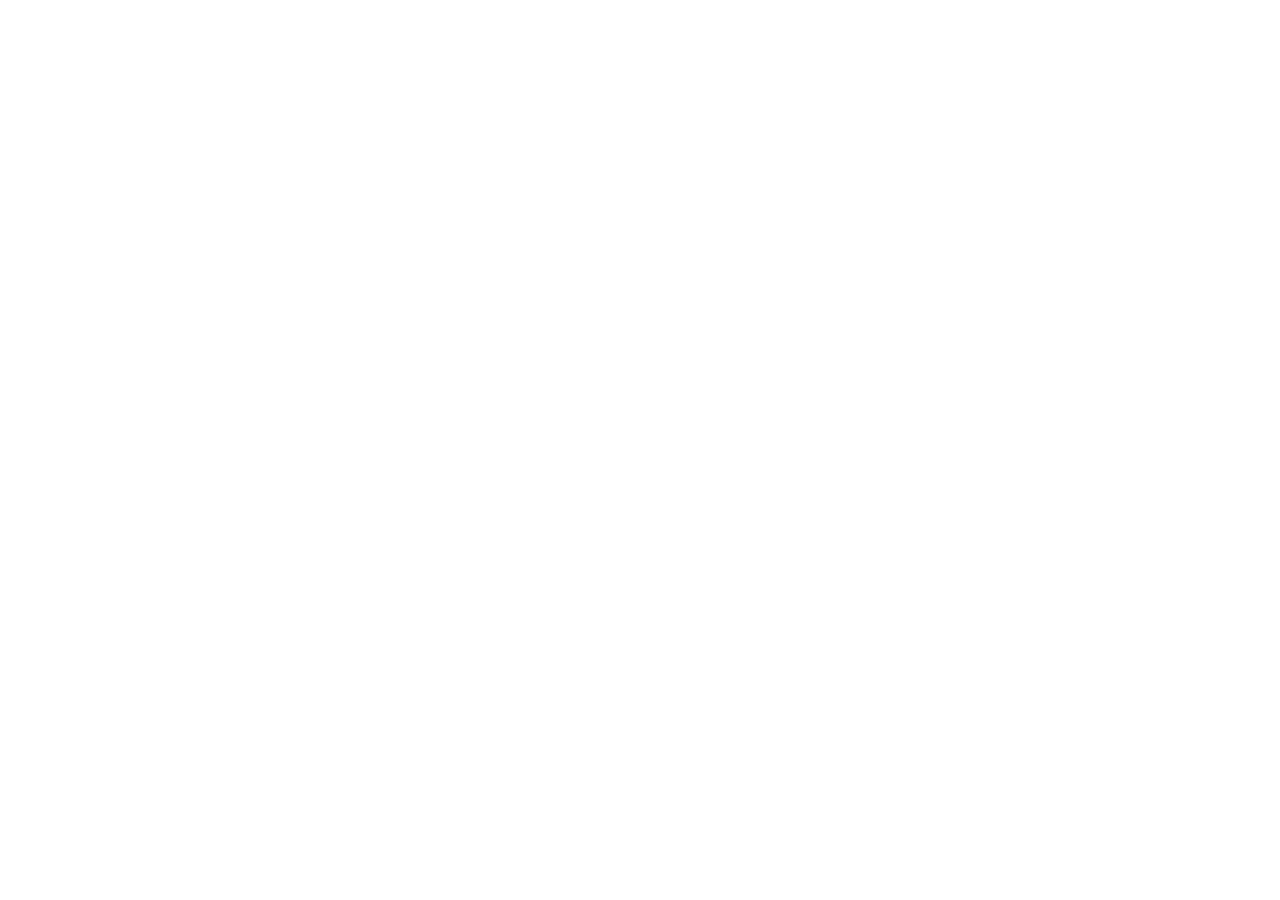
==== index.html @ 4c7b46f9 "初期設定" ====
<!DOCTYPE html>
<html lang="en">
<head>
    <meta charset="UTF-8">
    <meta name="viewport" content="width=device-width, initial-scale=1.0">
    <title>kadai03_memo</title>
</head>
<body>
    

    
</body>
</html>
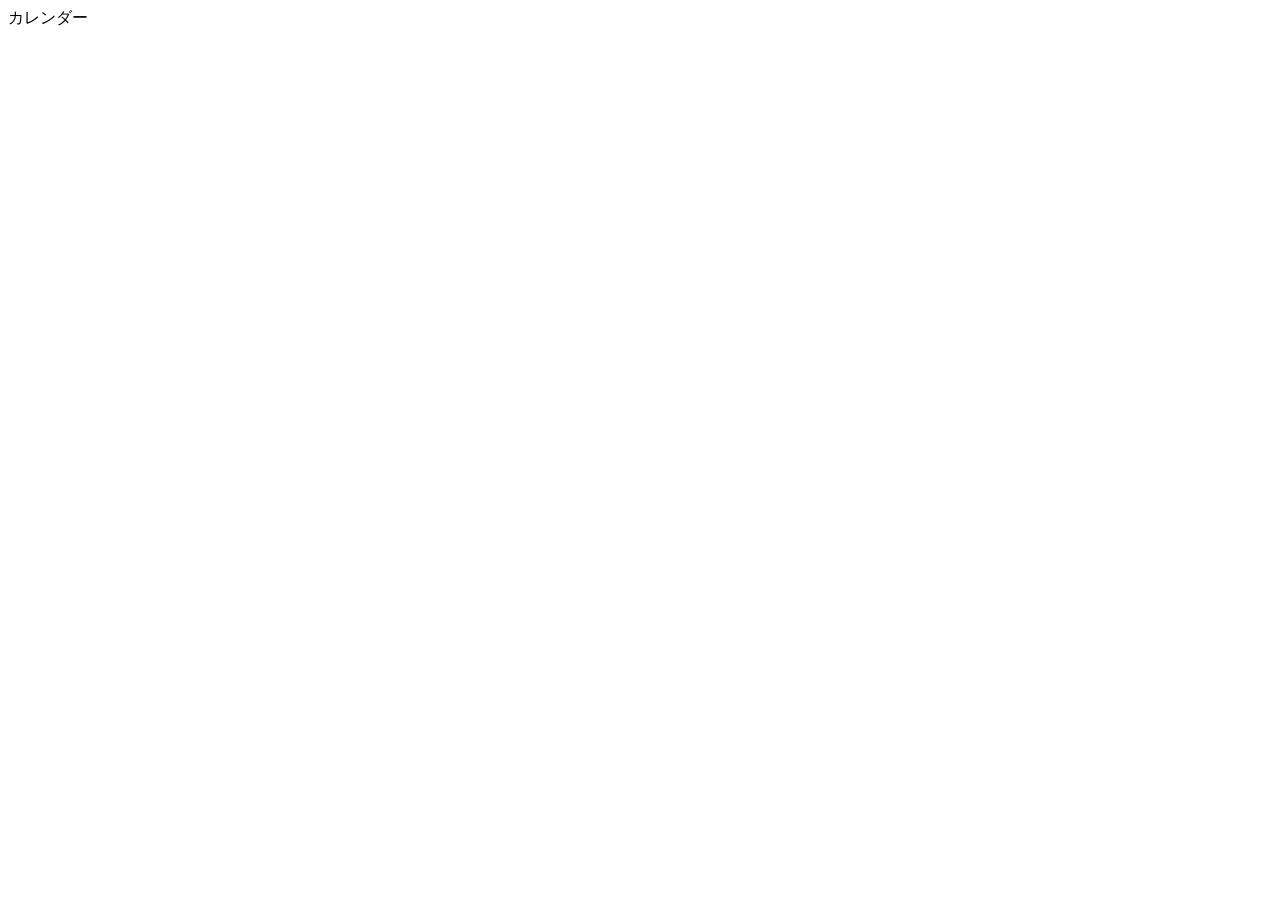
==== commit 128421ef: "develop追加" ====
--- a/index.html
+++ b/index.html
@@ -7,7 +7,7 @@
 </head>
 <body>
     
+カレンダー
 
-    
 </body>
 </html>
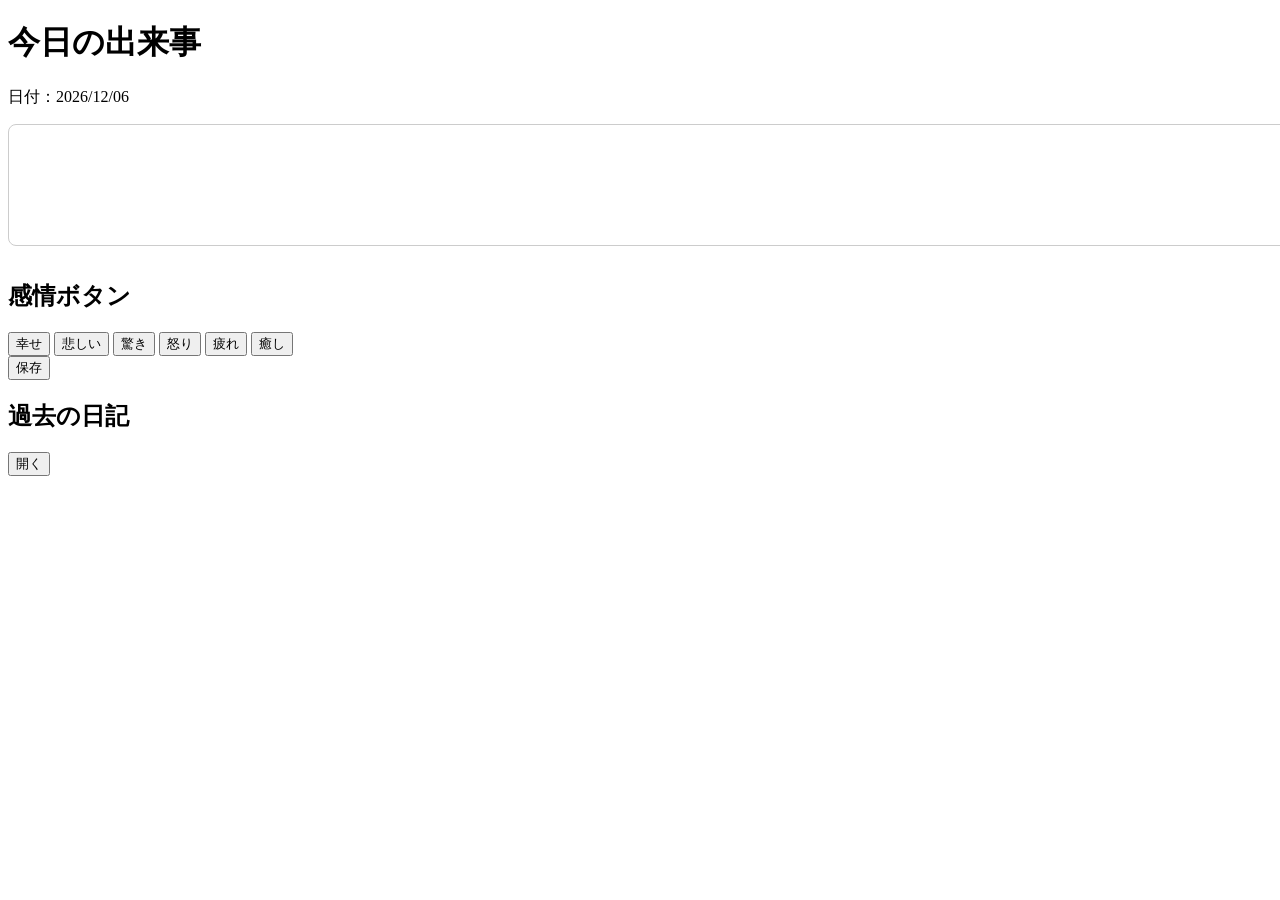
==== commit bae94852: "保存ボタンと開くボタン" ====
--- a/index.html
+++ b/index.html
@@ -3,11 +3,134 @@
 <head>
     <meta charset="UTF-8">
     <meta name="viewport" content="width=device-width, initial-scale=1.0">
+    <link rel="stylesheet" href="./style.css">
     <title>kadai03_memo</title>
+    <script src="https://code.jquery.com/jquery-3.6.0.min.js"></script>
 </head>
 <body>
+    <h1>今日の出来事</h1>
+    <p id="todayDate"></p><!-- 日付が表示される  -->
+    <textarea  id="todayDiary"></textarea>
+
+    <h2>感情ボタン</h2>
+    <button id="happy">幸せ</button>
+    <button id="sad">悲しい</button>
+    <button id="surprise">驚き</button>
+    <button id="anger">怒り</button>
+    <button id="Fatigue">疲れ</button>
+    <button id="Healing">癒し</button><br>
+
+
+    <button id="saveBtn">保存</button>
+
+
+    <h2>過去の日記</h2>
+    <div id ="diaryList"></div>
+
+    <button id="diaryListBtn">開く</button>
+
+
+ 
+
+    <!--  -->
+    <script>
+
+        let selectedEmotion = "";
+        // 今日の日付
+        $(document).ready(function(){
+            // ready：ページ読み込みが完了したらこの中の処理を実行する。document＝HTML全体のこと
+            
+            const today = new Date ();　// new Date =今の日付と時刻の取得。それを変数に代入
+            const dateStr = today.toLocaleDateString("ja-JP",{
+                // toLocaleDateString＝日付を日本語の形式で表示するための関数「yyyt/mm/dd」
+                // "ja-JP"：日本の書式（和暦ではなく西暦）で表示する
+                
+                year:"numeric",
+                month:"2-digit",
+                day:"2-digit"
+                //{ year: "numeric", month: "2-digit", day: "2-digit" }→ 年は4桁、月と日は2桁で出力
+            });
+            $("#todayDate").text("日付："+dateStr);//表示
+        });
+        
+        // 1保存ボタンを押すと保存ができるようにする
+        　　
+        $("#saveBtn").on("click",function(){
+            const text = $("#todayDiary").val().trim();
+                //1-1日記が空欄の場合
+                if (text===""){
+                    alert("日記が空白です！");
+                    return;
+                }
+
+                //1-2日記を日付、テキスト、感情ボタンで保存する場合
+                    //日付の保存
+            
+                        const today = new Date ();　// new Date =今の日付と時刻の取得。それを変数に代入
+                        const dateStr = today.toLocaleDateString("ja-JP",{
+                            
+                            year:"numeric",
+                            month:"2-digit",
+                            day:"2-digit"
+
+                        });
+
+                        // すでに保存されている日記一覧を取得(ローカルストレージは文字列しか保存できないためobject化)
+                        const diaries = JSON.parse(localStorage.getItem("diaries") || "[]");//diaries or 空白　を表示
+
+                        // 今回の入力内容(objectで名前の設定)
+                        let newEntry = {
+                            date: dateStr,
+                            text: $("#todayDiary").val().trim(),//trim()=空白での保存を弾き、無駄なデータ保存を防ぐことができる
+                            emotion: selectedEmotion || "未選択" 
+                        };
+
+
+                        // 配列に追加して保存
+                        diaries.push(newEntry);
+                        localStorage.setItem("diaries", JSON.stringify(diaries));
+
+
+            alert("保存しました");
+            $("#todayDiary").val("");//入力欄リセット
+            selectedEmotion = ""; //感情もリセット
+        })
+
+
+
+    //２開くボタンを押すと過去の日記が振り返れるようにする
     
-カレンダー
+            $("#diaryListBtn").on("click",function(){
+                const diaries =JSON.parse(localStorage.getItem("diaries")||"[]");
+                    //diaries　=　localStorageから出した日記の配列
+
+                $("#diaryList").empty();//前の表示リセット
+
+                if(diaries.length === 0){//もしdiariesの中身が０だったら
+                    $("#diaryList").append("保存された日記はありません")
+                    return;
+                }
+
+                diaries.reverse().forEach(entry => {
+                    //.reverse() は配列を 逆順に並び替える関数→新しい日記が先に表示される
+                    //.forEach(entry => { ... })配列の中の要素（ここでは日記）を 1件ずつ処理する関数.entry は 1件分の日記オブジェクト
+
+                    const html =`
+                    <div class="entry">
+                         <strong>📅 ${entry.date}</strong>｜感情：${entry.emotion}
+                         ${entry.text}
+                     </div> 
+                     `;
+                     $("#diaryList").append(html);               
+
+
+                });
+
+
+            });
+
+    </script>
+
 
 </body>
 </html>
--- a/style.css
+++ b/style.css
@@ -0,0 +1,10 @@
+textarea {
+    width: 100%;
+    height: 100px;
+    margin-bottom: 10px;
+    font-size: 16px;
+    padding: 10px;
+    border-radius: 8px;
+    border: 1px solid #ccc;
+    resize: none;
+}
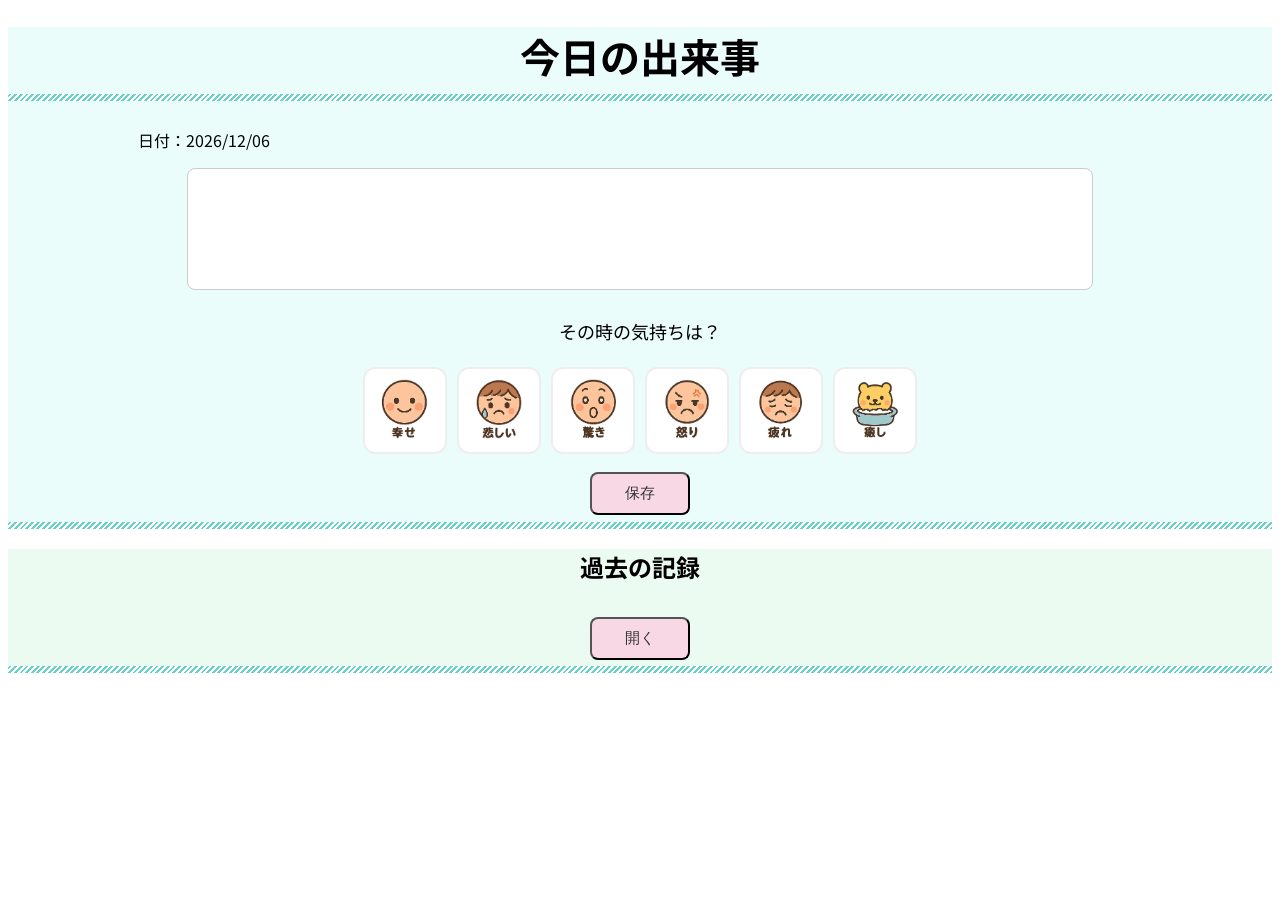
==== commit a8fee11d: "仮完成" ====
--- a/index.html
+++ b/index.html
@@ -4,32 +4,56 @@
     <meta charset="UTF-8">
     <meta name="viewport" content="width=device-width, initial-scale=1.0">
     <link rel="stylesheet" href="./style.css">
+    <link href="https://fonts.googleapis.com/css2?family=Noto+Sans+JP&display=swap" rel="stylesheet">
     <title>kadai03_memo</title>
     <script src="https://code.jquery.com/jquery-3.6.0.min.js"></script>
 </head>
 <body>
-    <h1>今日の出来事</h1>
-    <p id="todayDate"></p><!-- 日付が表示される  -->
-    <textarea  id="todayDiary"></textarea>
-
-    <h2>感情ボタン</h2>
-    <button id="happy">幸せ</button>
-    <button id="sad">悲しい</button>
-    <button id="surprise">驚き</button>
-    <button id="anger">怒り</button>
-    <button id="Fatigue">疲れ</button>
-    <button id="Healing">癒し</button><br>
+    <div class="today_color">
+            <h1>今日の出来事</h1>
+            <p id="todayDate"></p><!-- 日付が表示される  -->
+        
+        
+            <div class="text">
+            <textarea  id="todayDiary"></textarea>
+            </div>
 
 
-    <button id="saveBtn">保存</button>
+            <p class="select">その時の気持ちは？</p>
+            <div class="iconBtn">
+                <button id="happy" class="emotionBtn">
+                    <img src="./img/happy.jpeg" alt="幸せ"class="icon">
+                </button>
+                <button id="sad" class="emotionBtn">
+                    <img src="./img/sad.jpeg" alt="悲しい"class="icon">
+                </button>
+                <button id="surprise" class="emotionBtn">
+                    <img src="./img/suprise.jpeg" alt="驚き"class="icon">
+                </button>
+                <button id="anger" class="emotionBtn">
+                    <img src="./img/angry.jpeg" alt="怒り"class="icon">
+                </button>
+                <button id="Fatigue" class="emotionBtn">
+                    <img src="/img/fatigue.jpeg" alt="疲れ"class="icon">
+                </button>
+                <button id="Healing" class="emotionBtn">
+                    <img src="./img/hearing.jpeg" alt="癒し"class="icon">
+                </button><br>
+            </div>
 
+            <div class="DBtn">
+            <button id="saveBtn">保存</button>
+            </div>  
+     </div>
 
-    <h2>過去の日記</h2>
-    <div id ="diaryList"></div>
+     <div class="kako_color">
+            <h2>過去の記録</h2>
+            <div id ="diaryList"></div>
 
-    <button id="diaryListBtn">開く</button>
-
-
+            <div class="DBtn">
+            <button id="diaryListBtn">開く</button>
+            </div>
+    </div>
  
 
     <!--  -->
@@ -99,7 +123,7 @@
 
 
     //２開くボタンを押すと過去の日記が振り返れるようにする
-    
+
             $("#diaryListBtn").on("click",function(){
                 const diaries =JSON.parse(localStorage.getItem("diaries")||"[]");
                     //diaries　=　localStorageから出した日記の配列
@@ -117,7 +141,7 @@
 
                     const html =`
                     <div class="entry">
-                         <strong>📅 ${entry.date}</strong>｜感情：${entry.emotion}
+                         <strong>📅 ${entry.date}</strong>｜💛：${entry.emotion}｜📕：
                          ${entry.text}
                      </div> 
                      `;
@@ -129,6 +153,17 @@
 
             });
 
+
+        //3.感情ボタンの機能
+            $("#happy, #sad, #surprise, #anger, #Fatigue, #Healing").on("click", function () {
+             selectedEmotion = $(this).find("img").attr("alt"); // 子要素のimgからalt属性を取得
+
+        // ボタンの見た目を切り替える（選ばれたボタンを強調）
+            $("button").css("background-color", ""); // 一度全部リセット
+            $(this).css("background-color", "#6ad1c8"); // 選ばれたボタンだけ色をつける
+            });
+    
+
     </script>
 
 
--- a/style.css
+++ b/style.css
@@ -1,5 +1,16 @@
+body {
+    font-family: 'Noto Sans JP', sans-serif;
+  }
+  
+
+.text{
+    display: flex;
+    align-items: center;
+    justify-content: center;
+}
+
 textarea {
-    width: 100%;
+    width: 70%;
     height: 100px;
     margin-bottom: 10px;
     font-size: 16px;
@@ -7,4 +18,108 @@
     border-radius: 8px;
     border: 1px solid #ccc;
     resize: none;
+   
+}
+
+#todayDate{
+    margin-left: 130px;
+}
+
+h1 {
+    position: relative;
+    font-size: 40px;
+    text-align: center;
+    padding-bottom: 16px;
+}
+h1:after {
+    content: "";
+    position: absolute;
+    left: 0;
+    bottom: 0;
+    width: 100%;
+    height: 7px;
+    background: -webkit-repeating-linear-gradient(-45deg, #6ad1c8, #6ad1c8 2px, #fff 2px, #fff 4px);
+    background: repeating-linear-gradient(-45deg, #6ad1c8, #6ad1c8 2px, #fff 2px, #fff 4px);
+  }
+.select{
+    text-align: center;
+    font-size: 18px;
+}
+
+h2 {
+    text-align: center;
+}
+
+.iconBtn{
+    display: flex;
+    align-items: center;
+    justify-content: center;
+
+}
+
+.icon {
+    width: 60px;
+    border-radius: 8px;
+    
+}
+
+.emotionBtn{
+    background-color: white;
+    border: 2px solid #eee;
+    border-radius: 12px;
+    padding: 10px;
+    margin: 5px;
+}
+.emotionBtn:hover {
+    transform: scale(1.07);
+    border-color: #6ad1c8;
+  }
+
+.DBtn{
+    display: flex;
+    align-items: center;
+    justify-content: center; 
+    height: 70px; 
+    position: relative;
+}
+
+#saveBtn {
+    font-size: 15px;
+    display: block;
+    padding: 10px;
+    background-color:rgb(248, 216, 229);
+    color: #333;
+    width: 100px;
+    text-align: center;
+    border-radius: 8px;
+    
+}
+
+.DBtn::after{
+    content: "";
+    position: absolute;
+    left: 0;
+    bottom: 0;
+    width: 100%;
+    height: 7px;
+    background: -webkit-repeating-linear-gradient(-45deg, #6ad1c8, #6ad1c8 2px, #fff 2px, #fff 4px);
+    background: repeating-linear-gradient(-45deg, #6ad1c8, #6ad1c8 2px, #fff 2px, #fff 4px);
+  }
+
+#diaryListBtn{
+    font-size: 15px;
+    display: block;
+    padding: 10px;
+    background-color: rgb(248, 216, 229);
+    color: #333;
+    width: 100px;
+    text-align: center;
+    border-radius: 8px;
+}
+
+.today_color{
+    background-color: rgb(234, 253, 251);
+}
+.kako_color{
+    background-color: #def8e990;
 }
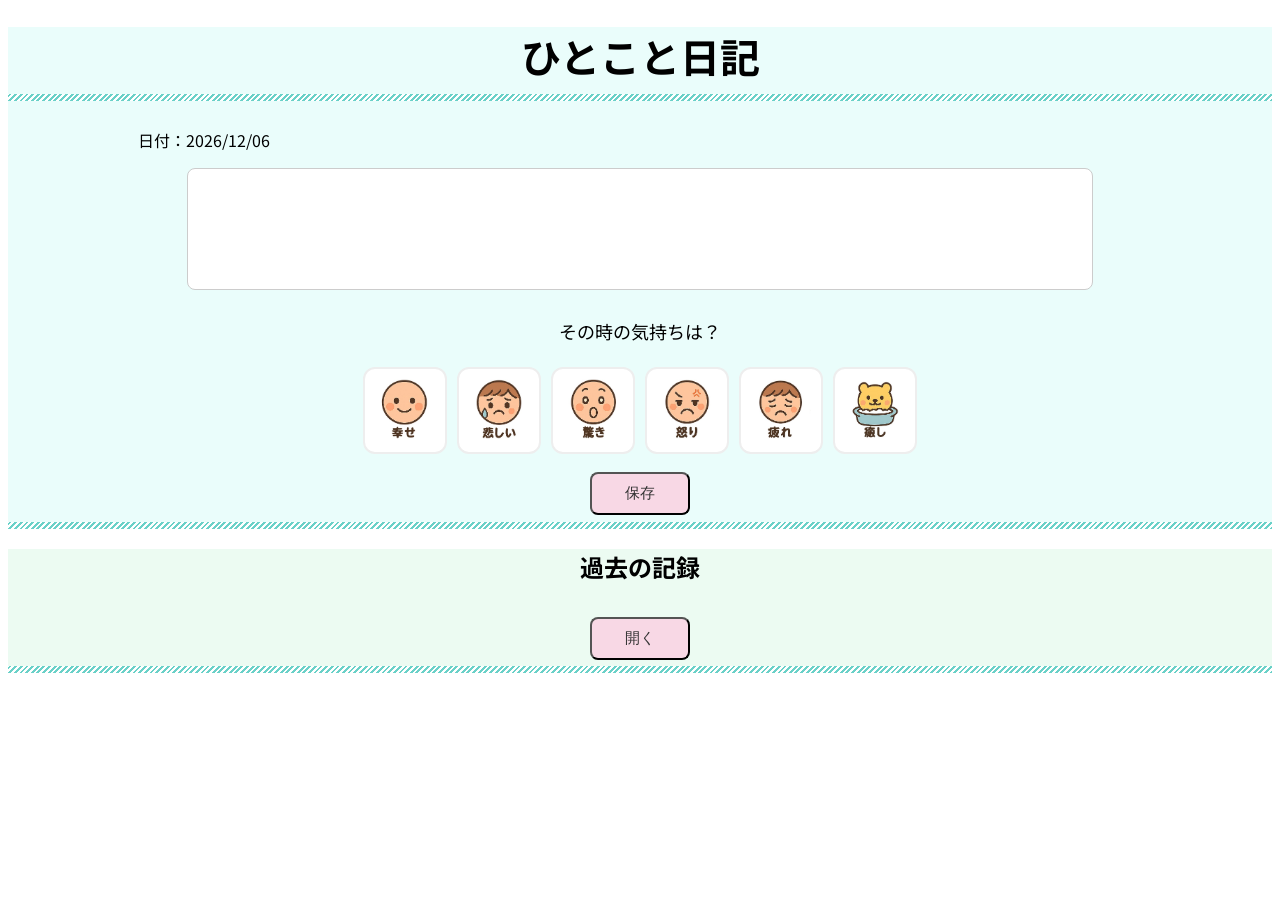
==== commit 2ed0bb34: "readme更新" ====
--- a/index.html
+++ b/index.html
@@ -10,7 +10,7 @@
 </head>
 <body>
     <div class="today_color">
-            <h1>今日の出来事</h1>
+            <h1>ひとこと日記</h1>
             <p id="todayDate"></p><!-- 日付が表示される  -->
         
         
